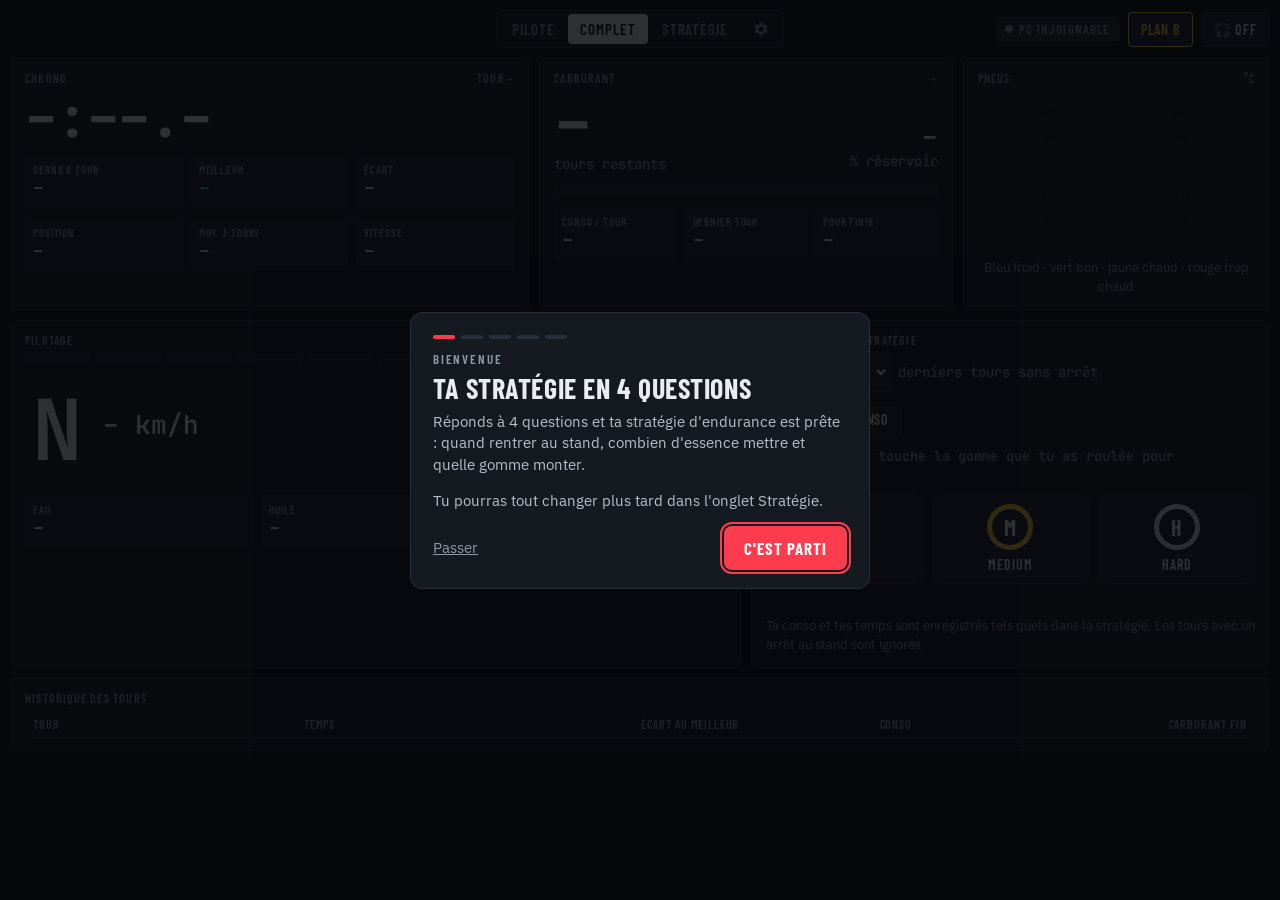
==== race-engineer/web/index.html @ 113f2c91 "Mode Simple / Expert et assistant du premier lancement Co-Authored-By: Claude Opus 5.5 <noreply@anth" ====
<!doctype html>
<html lang="fr">
<head>
<meta charset="utf-8">
<meta name="viewport" content="width=device-width,initial-scale=1,viewport-fit=cover">
<title>GT7 Race Engineer</title>
<meta name="theme-color" content="#0c0f13">
<meta name="apple-mobile-web-app-capable" content="yes">
<meta name="mobile-web-app-capable" content="yes">
<meta name="apple-mobile-web-app-status-bar-style" content="black-translucent">
<meta name="apple-mobile-web-app-title" content="GT7 Engineer">
<link rel="apple-touch-icon" href="icons/apple-touch-icon.png">
<link rel="icon" type="image/png" href="icons/icon-192.png">
<link rel="manifest" href="manifest.webmanifest">
<link rel="stylesheet" href="fonts/fonts.css">
<style>
/* Écran de mur des stands : un seul thème sombre, lisible de loin, cartes en grille qui s'empilent sur téléphone */
:root{
  --bg:#0c0f13; --panel:#151a21; --panel-2:#1c232c; --line:#27303b; --fg:#e9edf1; --muted:#8e99a5;
  --accent:#ff3b4e; --ok:#3ddc84; --warn:#ffc833; --cold:#4fa8ff;
  --soft:#ff4a5c; --med:#ffc833; --hard:#dfe5ea;
  --f-display:"Barlow Condensed","Arial Narrow",sans-serif;
  --f-body:"IBM Plex Sans",system-ui,sans-serif;
  --f-mono:"JetBrains Mono",ui-monospace,Menlo,monospace;
  color-scheme:dark;
}
*{box-sizing:border-box}
html{-webkit-text-size-adjust:100%;background:var(--bg)}
body{margin:0;background:var(--bg);color:var(--fg);font-family:var(--f-body);font-size:15px;line-height:1.45;-webkit-tap-highlight-color:transparent;
  padding-top:env(safe-area-inset-top,0px);padding-bottom:env(safe-area-inset-bottom,0px)}
[hidden]{display:none!important}
.wrap{max-width:none;margin:0;padding-block:10px 32px;padding-left:max(10px,env(safe-area-inset-left,0px));padding-right:max(10px,env(safe-area-inset-right,0px))}
header{display:flex;align-items:center;justify-content:space-between;gap:8px;flex-wrap:wrap;margin-bottom:10px}
.brand{font:700 24px var(--f-display);text-transform:uppercase;letter-spacing:.03em;display:flex;align-items:center;gap:10px}
.brand i{width:12px;height:22px;background:var(--accent);transform:skewX(-15deg);display:inline-block}
.brand span{color:var(--accent)}
.hdr-right{display:flex;gap:8px;align-items:center;flex-wrap:nowrap}
.hdr-right .btn,.hdr-right .pill{white-space:nowrap}
@media (max-width:1000px){.hdr-right{gap:5px}.hdr-right .btn{padding:6px 8px}}
.pill{font:600 13px var(--f-display);letter-spacing:.08em;text-transform:uppercase;padding:4px 10px;border-radius:3px;display:inline-flex;align-items:center;gap:6px}
.pill::before{content:"";width:8px;height:8px;border-radius:50%;background:currentColor}
.pill.live{background:rgba(61,220,132,.14);color:var(--ok)}
.pill.demo{background:rgba(255,200,51,.14);color:var(--warn)}
.pill.wait{background:rgba(142,153,165,.16);color:var(--muted)}
.btn{background:var(--panel-2);color:var(--fg);border:1px solid var(--line);border-radius:4px;padding:8px 12px;font:600 14px var(--f-display);text-transform:uppercase;letter-spacing:.06em;cursor:pointer;text-decoration:none;display:inline-flex;align-items:center;gap:6px}
.btn.on{background:var(--accent);border-color:var(--accent);color:#fff}
.btn:focus-visible,select:focus-visible,input:focus-visible{outline:2px solid var(--accent);outline-offset:1px}
nav.tabs3{display:flex;gap:2px;background:var(--panel);border:1px solid var(--line);border-radius:6px;padding:3px}
nav.tabs3 a{color:var(--muted);text-decoration:none;font:600 15px var(--f-display);text-transform:uppercase;letter-spacing:.06em;padding:6px 12px;border-radius:4px}
nav.tabs3 a[aria-current=page]{background:var(--fg);color:var(--bg)}
nav.tabs3 a.cog{display:flex;align-items:center;padding:6px 10px}
nav.tabs3 a:focus-visible{outline:2px solid var(--accent);outline-offset:1px}
.grid{display:grid;grid-template-columns:repeat(12,minmax(0,1fr));gap:10px}
.card{background:var(--panel);border:1px solid var(--line);border-radius:6px;padding:12px 14px;min-width:0}
.c4{grid-column:span 4}.c3{grid-column:span 3}.c5{grid-column:span 5}.c6{grid-column:span 6}.c7{grid-column:span 7}.c8{grid-column:span 8}.c12{grid-column:span 12}
@media (max-width:1000px){.c3,.c4,.c5{grid-column:span 6}.c7,.c8{grid-column:span 12}}
@media (max-width:640px){.grid>*{grid-column:span 12!important}}
.lbl{font:600 12px var(--f-display);letter-spacing:.1em;text-transform:uppercase;color:var(--muted);margin:0 0 6px;display:flex;justify-content:space-between;gap:8px}
.big{font:700 54px/1 var(--f-mono);font-variant-numeric:tabular-nums;letter-spacing:-.02em}
.mid{font:600 26px/1.1 var(--f-mono);font-variant-numeric:tabular-nums}
.sm{font:500 14px var(--f-mono);font-variant-numeric:tabular-nums;color:var(--muted)}
.row{display:flex;justify-content:space-between;align-items:baseline;gap:10px;flex-wrap:wrap}
.kv{display:grid;grid-template-columns:repeat(3,minmax(0,1fr));gap:8px;margin-top:10px}
.kv div{background:var(--panel-2);border-radius:4px;padding:8px}
.kv small{display:block;font:600 11px var(--f-display);letter-spacing:.08em;text-transform:uppercase;color:var(--muted)}
.kv b{font:600 18px var(--f-mono);font-variant-numeric:tabular-nums}
.pos{color:var(--ok)}.neg{color:var(--accent)}.wrn{color:var(--warn)}
.radio{display:flex;align-items:center;gap:12px;background:var(--panel);border:1px solid var(--line);border-left:4px solid var(--ok);border-radius:6px;padding:8px 14px;margin-bottom:10px;
  font:600 18px/1.3 var(--f-display);transition:opacity .6s}
.radio b{color:var(--ok);text-transform:uppercase;letter-spacing:.08em;font-size:14px;white-space:nowrap}
.radio.old{opacity:.45}
/* carburant */
.gauge{height:14px;background:var(--panel-2);border-radius:3px;overflow:hidden;margin:10px 0 4px;position:relative}
.gauge i{position:absolute;inset:0 auto 0 0;background:var(--ok);border-radius:3px;transition:width .3s}
.gauge.low i{background:var(--warn)}.gauge.crit i{background:var(--accent)}
.fuel-laps{font:700 64px/1 var(--f-mono);font-variant-numeric:tabular-nums}
/* pneus */
.tyres{display:grid;grid-template-columns:1fr 1fr;gap:8px;position:relative;max-width:260px;margin:4px auto 0}
.tyre{border-radius:10px;padding:14px 6px;text-align:center;font:700 26px var(--f-mono);font-variant-numeric:tabular-nums;color:#0c0f13;transition:background .4s}
.tyre small{display:block;font:600 11px var(--f-display);letter-spacing:.08em;color:rgba(12,15,19,.7)}
/* pilotage */
.shift{display:grid;grid-template-columns:repeat(10,1fr);gap:4px;margin-bottom:10px}
.shift i{height:12px;border-radius:2px;background:var(--panel-2)}
.drive{display:grid;grid-template-columns:auto 1fr auto;gap:14px;align-items:center}
.gear{font:700 84px/1 var(--f-mono);min-width:64px;text-align:center}
.bars{display:flex;gap:8px;height:110px}
.vbar{width:22px;background:var(--panel-2);border-radius:3px;position:relative;overflow:hidden}
.vbar i{position:absolute;left:0;right:0;bottom:0;border-radius:3px}
.vbar.thr i{background:var(--ok)}.vbar.brk i{background:var(--accent)}
.flags{display:flex;gap:6px;flex-wrap:wrap;margin-top:8px}
.flag{font:600 11px var(--f-display);letter-spacing:.08em;padding:2px 6px;border-radius:3px;background:var(--panel-2);color:var(--muted)}
.flag.on{background:var(--warn);color:#0c0f13}
/* historique */
.tbl{overflow:auto;max-height:340px}
table{width:100%;border-collapse:collapse;font-size:14px}
th{font:600 12px var(--f-display);letter-spacing:.08em;text-transform:uppercase;color:var(--muted);text-align:right;padding:6px 8px;border-bottom:1px solid var(--line);position:sticky;top:0;background:var(--panel)}
th:first-child,td:first-child{text-align:left}
td{padding:6px 8px;border-bottom:1px solid var(--line);text-align:right;font-family:var(--f-mono);font-variant-numeric:tabular-nums;white-space:nowrap}
tr.best td{color:var(--ok)}
tr.pit td{color:var(--muted)}
/* envoi stratégie */
.send{display:flex;flex-direction:column;gap:10px}
.send .line{display:flex;gap:8px;align-items:center;flex-wrap:wrap}
/* gommes à toucher : enregistre le temps moyen des derniers tours dans cette gomme */
.tyreBtns{gap:10px!important}
.tyreBtn{flex:1 1 0;min-width:84px;display:flex;flex-direction:column;align-items:center;gap:6px;padding:10px 6px;background:var(--panel-2);color:var(--fg);border:1px solid var(--line);border-radius:10px;
  font:600 14px var(--f-display);letter-spacing:.06em;text-transform:uppercase;cursor:pointer;-webkit-tap-highlight-color:transparent}
.tyreBtn .chip{width:46px;height:46px;font-size:22px;border-width:5px}
.tyreBtn:active{transform:scale(.96)}
.tyreBtn.done{border-color:var(--ok);background:rgba(61,220,132,.14)}
.tyreBtn:focus-visible{outline:2px solid var(--accent);outline-offset:2px}
select,input[type=number]{font:500 16px var(--f-mono);background:var(--panel-2);color:var(--fg);border:1px solid var(--line);border-radius:4px;padding:7px 9px}
.msg{font-size:13px;color:var(--ok);min-height:1.2em}
.note{font-size:13px;color:var(--muted);margin:8px 0 0;max-width:70ch}
.chip{display:inline-flex;align-items:center;justify-content:center;width:22px;height:22px;border-radius:50%;font:700 12px var(--f-display);border:3px solid;color:var(--fg)}
.chip.S{border-color:var(--soft)}.chip.M{border-color:var(--med)}.chip.H{border-color:var(--hard)}
.wait-box{text-align:center;padding:28px 14px;color:var(--muted)}
.wait-box b{display:block;font:700 22px var(--f-display);text-transform:uppercase;letter-spacing:.06em;color:var(--fg);margin-bottom:6px}
/* barre d'onglets centrée, boutons à droite ; sur écran étroit, les boutons passent dessous */
header{display:grid!important;grid-template-columns:1fr auto 1fr;grid-template-areas:". nav tools";align-items:center;gap:8px}
header nav.tabs3{grid-area:nav}
header .tools,header .hdr-right{grid-area:tools;justify-self:end}
@media (max-width:1000px) and (orientation:landscape){header{grid-template-columns:auto 1fr;grid-template-areas:"nav tools"}}
@media (max-width:760px) and (orientation:portrait),(max-width:600px){header{grid-template-columns:1fr;grid-template-areas:"nav" "tools"}header nav.tabs3,header .tools,header .hdr-right{justify-self:center}}

/* ---- téléphone en paysage : 3 colonnes compactes, l'essentiel sur le premier écran ---- */
@media (orientation:landscape) and (max-height:540px){
  .wrap{padding-block:10px 16px}
  header{margin-bottom:6px}
  .radio{padding:4px 10px;margin-bottom:6px;font-size:14px;gap:8px}.radio b{font-size:11px}
  .grid{gap:6px}
  .c5{grid-column:span 5}.c4{grid-column:span 4}.c3{grid-column:span 3}.c7{grid-column:span 7}.c8{grid-column:span 8}.c6{grid-column:span 6}
  .card{padding:7px 10px}
  .lbl{font-size:10px;margin-bottom:3px}
  .big{font-size:clamp(28px,9vh,40px)}
  .fuel-laps{font-size:clamp(30px,10vh,44px)}
  .mid{font-size:18px}.sm{font-size:11px}
  .kv{gap:5px;margin-top:6px}.kv div{padding:4px 6px}
  .kv small{font-size:9px;line-height:1.15}.kv b{font-size:clamp(12px,1.65vw,14px);white-space:nowrap}
  .gauge{height:10px;margin:6px 0 2px}
  .tyres{gap:5px;max-width:200px;margin-top:2px}
  .tyre{padding:7px 4px;font-size:19px;border-radius:7px}.tyre small{font-size:9px}
  #tyreLegend{font-size:10px;margin-top:4px}
  .shift{margin-bottom:6px}.shift i{height:8px}
  .gear{font-size:58px;min-width:44px}
  .bars{height:74px}.vbar{width:16px}
  .flag{font-size:9px}
  .send{gap:6px}
  select,input[type=number]{font-size:14px;padding:5px 7px}
  .btn{padding:6px 9px;font-size:12px}
  .tbl{max-height:220px}
  table{font-size:12px}th{font-size:10px;padding:4px 6px}td{padding:4px 6px}
  .note{font-size:11px}
}
/* ---- téléphone en portrait : une colonne compacte ---- */
@media (orientation:portrait) and (max-width:600px){
  .card{padding:10px 12px}
  .big{font-size:46px}
  .fuel-laps{font-size:54px}
  .kv{gap:6px}.kv div{padding:6px}
  .kv small{font-size:10px;line-height:1.15}.kv b{font-size:16px;white-space:nowrap}
  .radio{font-size:15px;padding:6px 10px}
  .tyres{max-width:320px}
  .gear{font-size:72px}
  .bars{height:96px}
  .tbl{max-height:300px}
  table{font-size:13px}td,th{padding:5px 6px}
}
</style>
<link rel="stylesheet" href="theme-gt3.css">
<script src="sync.js"></script>
<script src="mode.js"></script>
<script src="race.js"></script>
<script src="learn.js"></script>
<script src="rec.js"></script>
<script src="replan.js"></script>
<script src="planb.js"></script>
<script>try{var o=JSON.parse(localStorage.getItem("gt7-opts")||"{}");if(o.theme==="gt3")document.documentElement.setAttribute("data-theme",o.theme)}catch(e){}</script>
</head>
<body>
<div class="wrap">
<header>
  <nav class="tabs3" aria-label="Écrans">
    <a href="pilote.html">Pilote</a>
    <a href="./" class="x-exp" aria-current="page">Complet</a>
    <a href="strategie.html">Stratégie</a>
    <a href="reglages.html" class="cog" aria-label="Réglages" title="Réglages"><svg viewBox="0 0 24 24" width="18" height="18" aria-hidden="true" style="display:block"><path fill="currentColor" d="M18.4 13a7.6 7.6 0 0 0 0-2l2.1-1.6-2-3.5-2.5 1a7.5 7.5 0 0 0-1.7-1L14 3.3h-4l-.4 2.6a7.5 7.5 0 0 0-1.7 1l-2.5-1-2 3.5L5.6 11a7.6 7.6 0 0 0 0 2l-2.1 1.6 2 3.5 2.5-1a7.5 7.5 0 0 0 1.7 1l.4 2.6h4l.4-2.6a7.5 7.5 0 0 0 1.7-1l2.5 1 2-3.5zM12 15.5a3.5 3.5 0 1 1 0-7 3.5 3.5 0 0 1 0 7z"/></svg></a>
  </nav>
  <div class="hdr-right">
    <span class="pill wait" id="status">Connexion…</span>
    <button class="btn" id="voiceBtn" type="button" aria-pressed="false">🎧 Off</button>
  </div>
</header>

<div class="radio" id="radio" hidden><b>📻 Radio</b><span id="radioText"></span></div>

<div class="card wait-box" id="waitBox" hidden><b>En attente de la PS5</b>Lance une course ou un essai libre dans GT7. Vérifie que le programme tourne sur le PC et que l'adresse IP de la PS5 est la bonne.</div>

<main class="grid" id="dash">
  <section class="card c5">
    <p class="lbl"><span>Chrono</span><span id="lapNo">Tour –</span></p>
    <div class="big" id="curLap">–:––.–</div>
    <div class="kv">
      <div><small>Dernier tour</small><b id="lastLap">–</b></div>
      <div><small>Meilleur</small><b id="bestLap" class="pos">–</b></div>
      <div><small>Écart</small><b id="delta">–</b></div>
    </div>
    <div class="kv">
      <div><small>Position</small><b id="pos">–</b></div>
      <div><small>Moy. 3 tours</small><b id="avg3">–</b></div>
      <div><small>Vitesse</small><b id="speed">–</b></div>
    </div>
  </section>

  <section class="card c4">
    <p class="lbl"><span>Carburant</span><span id="fuelPct">–</span></p>
    <div class="row"><div><div class="fuel-laps" id="fuelLaps">–</div><div class="sm">tours restants</div></div>
      <div style="text-align:right"><div class="mid" id="fuelL">–</div><div class="sm">% réservoir</div></div></div>
    <div class="gauge" id="gauge"><i id="gaugeFill" style="width:0"></i></div>
    <div class="kv">
      <div><small>Conso / tour</small><b id="cons">–</b></div>
      <div><small>Dernier tour</small><b id="consLast">–</b></div>
      <div><small id="toFinishLbl">Pour finir</small><b id="toFinish">–</b></div>
    </div>
    <p class="note wrn" id="fuelTip" hidden style="margin:8px 0 0;font-weight:600"></p>
  </section>

  <section class="card c3">
    <p class="lbl"><span>Pneus</span><span>°C</span></p>
    <div class="tyres" id="tyres"></div>
    <p class="note" style="text-align:center" id="tyreLegend">Bleu froid · vert bon · jaune chaud · rouge trop chaud</p>
  </section>

  <section class="card c7">
    <p class="lbl"><span>Pilotage</span><span id="rpmTxt">– tr/min</span></p>
    <div class="shift" id="shift"></div>
    <div class="drive">
      <div class="gear" id="gear">N</div>
      <div><div class="mid" id="speedBig">– km/h</div><div class="sm" id="sugGear"></div>
        <div class="flags" id="flags"></div></div>
      <div class="bars"><div class="vbar thr" title="Accélérateur"><i id="thr"></i></div><div class="vbar brk" title="Frein"><i id="brk"></i></div></div>
    </div>
    <div class="kv"><div><small>Eau</small><b id="water">–</b></div><div><small>Huile</small><b id="oil">–</b></div><div><small id="totLbl">Arrivée</small><b id="totLaps">–</b></div></div>
  </section>

  <section class="card c5">
    <p class="lbl"><span>Envoyer vers la stratégie</span></p>
    <div class="send">
      <div class="line"><span class="sm">Sur les</span><select id="nLaps" aria-label="Nombre de tours pris en compte"><option>3</option><option selected>5</option><option>10</option></select><span class="sm">derniers tours sans arrêt</span></div>
      <div class="line"><button class="btn" id="sendFuel" type="button">Utiliser ma conso</button><span class="sm" id="sendFuelInfo"></span></div>
      <div class="line"><span class="sm">Temps moyen <b id="sendLapInfo"></b> : touche la gomme que tu as roulée pour l'enregistrer</span></div>
      <div class="line tyreBtns">
        <button class="tyreBtn" type="button" data-k="S" aria-label="Enregistrer le temps moyen en Soft"><span class="chip S">S</span>Soft</button>
        <button class="tyreBtn" type="button" data-k="M" aria-label="Enregistrer le temps moyen en Medium"><span class="chip M">M</span>Medium</button>
        <button class="tyreBtn" type="button" data-k="H" aria-label="Enregistrer le temps moyen en Hard"><span class="chip H">H</span>Hard</button></div>
      <div class="msg" id="sendMsg" role="status"></div>
    </div>
    <p class="note">Ta conso et tes temps sont enregistrés tels quels dans la stratégie. Les tours avec un arrêt au stand sont ignorés.</p>
  </section>

  <section class="card c12">
    <p class="lbl"><span>Historique des tours</span><span id="lapCount"></span></p>
    <div class="tbl"><table><thead><tr><th>Tour</th><th>Temps</th><th>Écart au meilleur</th><th>Conso</th><th>Carburant fin</th></tr></thead><tbody id="hist"></tbody></table></div>
  </section>
</main>
</div>

<script>
// Réglages du Race Engineer, partagés par tous les écrans de cet appareil.
// L'onglet ⚙ Réglages les modifie ; les écrans les relisent à chaque mise à jour, donc ça s'applique tout de suite.
const OPTS_DEF = {
  // Arrêts (écran Pilote)
  warnLaps: 3,        // bannière « Arrêt dans X tours » : combien de tours avant l'arrêt prévu
  boxFlash: true,     // BOX BOX clignotant
  stratAlerts: true,  // alertes de la stratégie : bannière et voix « Arrêt dans X tours », BOX BOX au tour d'arrêt
  fuelSafety: true,   // BOX BOX « Carburant critique » si l'essence ne tient pas jusqu'à l'arrêt prévu
  planBAuto: true,    // Plan B ouvert tout seul dans la voie des stands (et après un arrêt hors plan)
  // Écran Complet
  radio: true,        // bande radio avec les messages de l'ingénieur
  // Ingénieur vocal
  voiceLapTime: true, // annoncer le temps de chaque tour
  voiceBest: true,    // annoncer les meilleurs tours
  voiceFuelEvery: 3,  // annoncer le carburant restant tous les N tours (0 = jamais)
  voiceRate: 1.05,    // vitesse de la voix
  // Carburant
  consAvg: 5,         // conso moyenne calculée sur les N derniers tours sans arrêt
  fuelDec: 1,         // décimales de la conso au tour en % (1, 2 ou 3)
  fuelWarn: 4,        // jauge jaune sous N tours de carburant
  fuelCrit: 2,        // jauge rouge sous N tours de carburant
  // Pneus (°C)
  tCold: 55,          // en dessous : froid (bleu)
  tHot: 95,           // au-dessus : chaud (jaune)
  tOver: 110,         // au-dessus : trop chaud (rouge)
  slipPct: 15,        // blocage / patinage affiché au-delà de ce % (écran Pilote)
  theme: "classic"    // apparence : "classic" ou "gt3" (Racing GT3)
};
function opts() {
  try { return Object.assign({}, OPTS_DEF, JSON.parse(localStorage.getItem("gt7-opts") || "{}")); }
  catch (e) { return Object.assign({}, OPTS_DEF); }
}
function saveOpts(o) {
  try { localStorage.setItem("gt7-opts", JSON.stringify(o)); return true; } catch (e) { return false; }
}
function tyreColorOpt(t) {
  const O = opts();
  if (typeof t !== "number" || !isFinite(t)) return "var(--panel-2)";
  return t < O.tCold ? "var(--cold)" : t <= O.tHot ? "var(--ok)" : t <= O.tOver ? "var(--warn)" : "var(--accent)";
}
</script>
<script>
const $=id=>document.getElementById(id);
const fin=x=>typeof x==="number"&&isFinite(x);
const lapFmt=ms=>{if(!fin(ms)||ms<=0)return"–";const m=Math.floor(ms/60000),s=(ms%60000)/1000;return m+":"+s.toFixed(3).padStart(6,"0")};
const lapShort=ms=>{if(!fin(ms)||ms<0)return"–:––.–";const m=Math.floor(ms/60000),s=(ms%60000)/1000;return m+":"+s.toFixed(1).padStart(4,"0")};
const f1=x=>fin(x)?(Math.round(x*10)/10).toLocaleString("fr-FR",{minimumFractionDigits:1,maximumFractionDigits:1}):"–";
const f2=x=>fin(x)?x.toLocaleString("fr-FR",{minimumFractionDigits:2,maximumFractionDigits:2}):"–";
const sgnS=ms=>fin(ms)?(ms>0?"+":ms<0?"−":"±")+(Math.abs(ms)/1000).toFixed(3).replace(".",","):"–";
$("shift").innerHTML=Array.from({length:10},()=>"<i></i>").join("");
const TYRE_POS=["AvG","AvD","ArG","ArD"];
$("tyres").innerHTML=TYRE_POS.map((p,i)=>`<div class="tyre" id="t${i}"><small>${p}</small><span>–</span></div>`).join("");

/* ---- calculs sur l'historique ---- */
function cleanLaps(laps){return laps.filter(l=>!l.pit&&fin(l.fuel)&&l.fuel>0.05&&l.ms>0)}
function avgFuel(laps,n){const c=cleanLaps(laps).slice(-n);return c.length?c.reduce((s,l)=>s+l.fuel,0)/c.length:NaN}
function avgLap(laps,n){const c=laps.filter(l=>!l.pit&&l.ms>0).slice(-n);return c.length?c.reduce((s,l)=>s+l.ms,0)/c.length:NaN}


/* ---- bande radio : le dernier message de l'ingénieur, affiché même sans le son ---- */
let radioT=null;
function radio(text){const r=document.getElementById("radio");if(!r)return;if(!opts().radio){r.hidden=true;return}
  document.getElementById("radioText").textContent=text;r.hidden=false;r.classList.remove("old");
  clearTimeout(radioT);radioT=setTimeout(()=>r.classList.add("old"),20000)}
/* ---- ingénieur vocal ---- */
let voiceOn=false,lastSpokenLap=null,fuelWarned=0;
function say(text){if(!voiceOn||!("speechSynthesis" in window))return;const u=new SpeechSynthesisUtterance(text);u.lang="fr-FR";u.rate=+opts().voiceRate||1.05;
  const v=speechSynthesis.getVoices().find(v=>v.lang&&v.lang.startsWith("fr"));if(v)u.voice=v;speechSynthesis.speak(u)}
function sayLap(ms){const m=Math.floor(ms/60000),s=Math.floor(ms%60000/1000),d=Math.floor(ms%1000/100);return`${m} minute${m>1?"s":""} ${s} ${d?"et "+d:""}`.trim()}
$("voiceBtn").addEventListener("click",()=>{voiceOn=!voiceOn;$("voiceBtn").classList.toggle("on",voiceOn);$("voiceBtn").setAttribute("aria-pressed",voiceOn);
  $("voiceBtn").textContent=voiceOn?"🎧 On":"🎧 Off";if(voiceOn)say("Radio check. Je suis avec toi.")});
function engineer(laps,live,lapsLeft){
  // premier contact : message de liaison, sans relire les tours déjà faits
  if(lastSpokenLap===null){lastSpokenLap=laps.length?laps[laps.length-1].n:0;
    const L=live||{};radio(`Liaison radio établie.${L.lap?` Tour ${L.lap} en cours.`:""}${fin(lapsLeft)?` Carburant pour ${Math.floor(lapsLeft)} tours.`:""}`);return}
  if(!laps.length)return;
  // drapeau à damier : annoncé une fois, puis l'ingénieur se tait jusqu'à la course suivante
  const dn=Race.finished(live||{},laps);
  if(dn){if(engineer._done!==dn.lap){engineer._done=dn.lap;const b=Math.min(...laps.filter(l=>l.ms>0&&l.n<=dn.lap).map(l=>l.ms));
      const t=`Drapeau à damier, course terminée${live&&live.pos>0?`, position ${live.pos}`:""}. Meilleur tour ${sayLap(b)}. Bravo.`;radio(t);say(t)}
    lastSpokenLap=laps[laps.length-1].n;return}
  engineer._done=null;
  const last=laps[laps.length-1];if(lastSpokenLap===last.n)return;lastSpokenLap=last.n;
  const O=opts(),best=Math.min(...laps.filter(l=>l.ms>0).map(l=>l.ms));
  let t=O.voiceLapTime?`Tour ${last.n}, ${sayLap(last.ms)}.`:"";
  if(O.voiceBest&&last.ms===best&&laps.length>1)t+=" Meilleur tour, bravo.";
  // arrêts de la stratégie (comme l'écran Pilote)
  const nx=nextStop(live&&live.lap),cons=avgFuel(laps,O.consAvg);let alert=false;
  if(!O.stratAlerts){} // alertes de stratégie coupées (⚙ Réglages)
  else if(nx&&!nx.done&&nx.inLaps===0){const a=stopAddPct(nx,live,cons,laps);t+=` Box box, ce tour-ci. ${CNS[nx.g]||""}${a>0?`, ${a} pour cent`:", pneus seuls"}.`;alert=true}
  else if(nx&&!nx.done&&O.warnLaps>0&&nx.inLaps<=O.warnLaps){t+=` Arrêt dans ${nx.inLaps} tour${nx.inLaps>1?"s":""}. On passe en ${CNS[nx.g]||""}.`;alert=true}
  if(fin(lapsLeft)&&!alert){const n=Math.floor(lapsLeft),tgt=fuelTarget(live||{},laps),lapsTo=tgt&&live?tgt.endLap-live.lap+lapRem(live,laps,cons):NaN,short=fin(lapsTo)&&lapsLeft<lapsTo-0.05;
    if(O.fuelSafety&&n<=1&&(short||!tgt))t+=" Carburant critique, rentre au stand ce tour-ci.";
    else if(O.fuelSafety&&short){const tg=Race.target(live.fuel,lapsTo);
      t+=` Attention, essence pour ${n} tours seulement${nx&&!nx.done?", l'arrêt prévu est trop loin":" pour finir"}.${fin(tg)&&tg>=cons*0.88?` Vise ${PC(tg)} pour cent par tour.`:nx&&!nx.done?" Rentre plus tôt.":""}`}
    else if(!nx&&n<O.fuelWarn)t+=` Carburant pour ${n} tours. Prépare l'arrêt.`;
    else if(O.voiceFuelEvery>0&&last.n%O.voiceFuelEvery===0)t+=` Carburant pour ${n} tours.`;}
  // arrivée prévue (course à la durée) : annoncée quand elle change
  const pr=Race.predict(live||{},laps);
  if(pr&&laps.length>=3&&pr.finalLap!==engineer._fin){if(engineer._fin!=null)t+=` Arrivée prévue au tour ${pr.finalLap}.`;engineer._fin=pr.finalLap}
  t=t.trim();if(!t)t=`Tour ${last.n} terminé.`;
  radio(t);if(t!==`Tour ${last.n} terminé.`)say(t);
}

/* ---- plan de la stratégie (enregistré par l'onglet Stratégie sur cet appareil) ---- */
function readPlan(){try{return JSON.parse(localStorage.getItem("gt7-plan")||"null")}catch(e){return null}}
// tour jusqu'auquel le carburant doit tenir : course au nombre de tours, sinon prochain arrêt ou fin du plan
// carburant affiché en % du réservoir, à 1 décimale (1 % = 1 L avec un réservoir de 100 L)
let FK=1;const P1=x=>fin(x)?f1(x*FK):"–";
// conso au tour en % : 1, 2 ou 3 décimales (⚙ Réglages)
let FDEC=1;const PC=x=>fin(x)?(Math.round(x*FK*10**FDEC)/10**FDEC).toLocaleString("fr-FR",{minimumFractionDigits:FDEC,maximumFractionDigits:FDEC}):"–";
const CNS={S:"Soft",M:"Medium",H:"Hard"};
// prochain arrêt du plan : on rentre à la fin du dernier tour d'un relais
function nextStop(lap){const p=readPlan();if(!p||!p.rows||!fin(lap))return null;
  for(let i=0;i<p.rows.length-1;i++){const r=p.rows[i];if(r.to>=lap){const nx=p.rows[i+1];return{inLaps:r.to-lap,endLap:r.to,g:nx.g,laps:nx.laps||nx.to-nx.from+1,from:nx.from,last:i+1===p.rows.length-1,stop:nx.stop}}}
  return{done:true}}
// part du tour en cours qui reste à faire, mesurée à l'essence déjà brûlée depuis la ligne (0 à 1).
// Sans tour précédent, ou après un ravitaillement dans ce tour : on compte le tour entier (prudent).
function lapRem(L,laps,cons){if(!L||!fin(cons)||!(cons>0)||!fin(L.fuel)||!fin(L.lap))return 1;
  const p=(laps||[]).find(l=>l.n===L.lap-1);if(!p||!fin(p.fuel_end))return 1;
  const used=p.fuel_end-L.fuel;if(used<0)return 1;return Math.max(0,Math.min(1,1-used/cons))}
// carburant à remettre, en % : recalculé en direct avec la vraie conso (sinon celui du plan), arrondi au plus proche
function stopAddPct(nx,L,cons,laps){let a;
  if(L&&fin(cons)&&cons>0&&fin(L.fuel)){const atStop=L.fuel-(nx.inLaps+lapRem(L,laps,cons))*cons,cap=L.fuel_cap>0?L.fuel_cap:100,fl=nx.last?Race.finishLap(L,laps||[]):NaN,nl=fin(fl)&&fl>=nx.from?fl-nx.from+1:nx.laps,need=nl*cons-atStop;a=need>0?Math.min(need,cap-Math.max(0,atStop)):0}
  else{const st=nx.stop||{};a=st.full?st.add:0}
  return Math.round(a*FK)}
function fuelTarget(L,laps){
  if(L.total_laps>0)return{endLap:L.total_laps,label:"Pour finir"};
  const p=readPlan();if(!p||!p.rows||!p.rows.length||!fin(L.lap))return null;
  for(let i=0;i<p.rows.length-1;i++)if(p.rows[i].to>=L.lap)return{endLap:p.rows[i].to,label:"Jusqu'à l'arrêt"};
  const f=Race.finishLap(L,laps||[]);return{endLap:fin(f)?f:p.rows[p.rows.length-1].to,label:"Pour finir"};
}
function O_radioSync(){const r=$("radio");if(r&&!opts().radio)r.hidden=true;else if(r&&$("radioText").textContent)r.hidden=false;return true}
/* ---- affichage ---- */
const tyreColor=tyreColorOpt;
let lastLapsLen=-1;
function render(s){
  try{const L0=s.live||{};if(fin(L0.speed)&&window.__S)PlanB.pit(L0,opts())}catch(e){} // voie des stands : d'abord, sans attendre le reste
  try{Learn.update(s)}catch(e){}
  try{Rec.feed(s)}catch(e){}
  const st=$("status"),mode=s.mode,L=s.live||{},laps=s.laps||[];
  st.className="pill "+(mode==="live"?"live":mode==="demo"||mode==="replay"?"demo":"wait");
  st.textContent=mode==="live"?"En direct":mode==="demo"?"Démo":mode==="replay"?"Relecture"+(new URLSearchParams(location.search).get("speed")>1?" ×"+new URLSearchParams(location.search).get("speed"):""):"En attente";
  $("waitBox").hidden=mode!=="attente";$("dash").style.opacity=mode==="attente"?".45":"1";
  O_radioSync();
  if(!L||!fin(L.fuel))return;
  // chrono
  $("lapNo").textContent=L.total_laps>0?`Tour ${L.lap} / ${L.total_laps}`:`Tour ${L.lap}`;
  $("curLap").textContent=lapShort(L.cur_ms);
  $("lastLap").textContent=lapFmt(L.last_ms);$("bestLap").textContent=lapFmt(L.best_ms);
  const dl=L.last_ms>0&&L.best_ms>0?L.last_ms-L.best_ms:NaN;$("delta").textContent=dl===0?"Meilleur tour":sgnS(dl);$("delta").className=dl>0?"neg":"pos";$("delta").style.fontSize=dl===0?"15px":"";
  $("pos").textContent=L.pos>0?`P${L.pos}${L.cars>0?" / "+L.cars:""}`:"–";
  $("avg3").textContent=lapFmt(avgLap(laps,3));
  $("speed").textContent=Math.round(L.speed)+" km/h";
  // carburant
  const O=opts(),cons=avgFuel(laps,O.consAvg),pct=L.fuel_cap>0?L.fuel/L.fuel_cap*100:NaN,left=cons>0?L.fuel/cons:NaN;
  FK=L.fuel_cap>0?100/L.fuel_cap:1;FDEC=[1,2,3].includes(+O.fuelDec)?+O.fuelDec:1;$("fuelL").textContent=P1(L.fuel);$("fuelPct").textContent=fin(L.fuel)?f1(L.fuel)+" L":"–";
  $("fuelLaps").textContent=fin(left)?f1(left):"–";$("fuelLaps").className="fuel-laps"+(fin(left)&&left<=O.fuelCrit?" neg":fin(left)&&left<=O.fuelWarn?" wrn":"");
  $("gaugeFill").style.width=(fin(pct)?Math.max(0,Math.min(100,pct)):0)+"%";$("gauge").className="gauge"+(fin(left)&&left<=O.fuelCrit?" crit":fin(left)&&left<=O.fuelWarn?" low":"");
  $("cons").textContent=fin(cons)?PC(cons)+" %":"–";
  const lastClean=cleanLaps(laps).slice(-1)[0];$("consLast").textContent=lastClean?PC(lastClean.fuel)+" %":"–";
  // carburant manquant : jusqu'à l'arrêt prévu par la stratégie, ou jusqu'à l'arrivée
  const tgt=fuelTarget(L,laps);$("toFinishLbl").textContent=tgt?tgt.label:"Pour finir";
  $("fuelTip").hidden=true;
  const dn=Race.finished(L,laps);
  if(dn){$("toFinishLbl").textContent="Course";$("toFinish").textContent="Terminée";$("toFinish").className="pos"}
  else if(tgt&&fin(cons)){const lt=tgt.endLap-L.lap+lapRem(L,laps,cons),need=lt*cons-L.fuel;$("toFinish").textContent=need>0?"+"+P1(need)+" %":"OK";$("toFinish").className=need>0?"wrn":"pos";
    // conso à viser pour tenir sans arrêt de plus
    const tg=Race.target(L.fuel,lt);
    if(need>0&&fin(tg)){$("fuelTip").hidden=false;$("fuelTip").textContent=tg>=cons*0.88?`Vise ${PC(tg)} %/t (−${PC(cons-tg)}) pour tenir jusqu'au T${tgt.endLap}`:`Il faudrait ${PC(tg)} %/t pour tenir jusqu'au T${tgt.endLap} : économie trop forte, rentre plus tôt`}}
  else{$("toFinish").textContent="–";$("toFinish").className=""}
  // Plan B (bouton, voie des stands, arrêt hors plan)
  window.__S={L,laps,cons,rem:lapRem(L,laps,cons)};PlanB.tick(L,laps,cons,O);
  // pneus
  (L.tyres||[]).forEach((t,i)=>{const el=$("t"+i);el.style.background=tyreColor(t);el.querySelector("span").textContent=fin(t)?Math.round(t):"–"});
  // pilotage
  const lo=L.rpm_lo||0,hi=L.rpm_hi||0,on=hi>lo?Math.max(0,Math.min(10,Math.round((L.rpm-(lo-1500))/((hi-(lo-1500))/10)))):0;
  [...$("shift").children].forEach((el,i)=>{el.style.background=i<on?(L.rev_limit?"var(--accent)":i<4?"var(--rpm-a,var(--ok))":i<8?"var(--rpm-b,var(--warn))":"var(--rpm-c,var(--accent))"):"var(--panel-2)"});
  $("rpmTxt").textContent=Math.round(L.rpm).toLocaleString("fr-FR")+" tr/min";
  $("gear").textContent=L.gear===0?"R":L.gear>=15?"N":L.gear;
  $("speedBig").textContent=Math.round(L.speed)+" km/h";
  $("sugGear").textContent=L.gear_sug>0&&L.gear_sug<15&&L.gear_sug!==L.gear?"Rapport conseillé : "+L.gear_sug:"";
  $("thr").style.height=Math.round(L.throttle)+"%";$("brk").style.height=Math.round(L.brake)+"%";
  $("flags").innerHTML=[["TCS",L.tcs],["ASM",L.asm],["RUPTEUR",L.rev_limit],["PAUSE",L.paused]].map(([n,v])=>`<span class="flag${v?" on":""}">${n}</span>`).join("");
  $("water").textContent=fin(L.water)?Math.round(L.water)+" °C":"–";$("oil").textContent=fin(L.oil)?Math.round(L.oil)+" °C":"–";
  {const pr=Race.predict(L,laps);
    const dn2=Race.finished(L,laps);
    if(dn2){$("totLbl").textContent="Arrivée";$("totLaps").textContent="T"+dn2.lap+" ✓";$("totLaps").className="pos"}
    else if(L.total_laps>0){$("totLbl").textContent="Arrivée";$("totLaps").textContent="T"+L.total_laps;$("totLaps").className=""}
    else if(pr){$("totLbl").textContent=pr.over<10?`Arrivée · +1 t à ${Math.max(0,Math.round(pr.over))} s`:pr.under<10?`Arrivée · −1 t à ${Math.max(0,Math.round(pr.under))} s`:"Arrivée prévue";
      $("totLaps").textContent="≈ T"+pr.finalLap;$("totLaps").className=pr.over<10||pr.under<10?"wrn":""}
    else{$("totLbl").textContent="Arrivée";$("totLaps").textContent="Durée";$("totLaps").className=""}}
  // historique (redessiné seulement quand un tour se termine)
  if(laps.length+":"+FDEC!==lastLapsLen){lastLapsLen=laps.length+":"+FDEC;
    const best=Math.min(...laps.filter(l=>l.ms>0).map(l=>l.ms));
    $("hist").innerHTML=laps.slice().reverse().map(l=>`<tr class="${l.pit?"pit":l.ms===best?"best":""}"><td>${l.n}${l.pit?" · stand":""}</td><td>${lapFmt(l.ms)}</td><td>${l.ms===best?"meilleur":sgnS(l.ms-best)}</td><td>${fin(l.fuel)?PC(l.fuel)+" %":"–"}</td><td>${P1(l.fuel_end)} %</td></tr>`).join("");
    $("lapCount").textContent=laps.length?laps.length+(laps.length>1?" tours":" tour"):"";
    updateSendInfo(laps);
  }
  engineer(laps,L,left);
  window.__laps=laps;
}

/* ---- envoi vers la stratégie (même stockage que la page Stratégie) ---- */
const KEY="gt7-endu-v1";
function readStrat(){try{return JSON.parse(localStorage.getItem(KEY)||"null")||{S:{},tab:"par"}}catch(e){return{S:{},tab:"par"}}}
function writeStrat(o){try{localStorage.setItem(KEY,JSON.stringify(o));return true}catch(e){return false}}
function updateSendInfo(laps){const n=+$("nLaps").value,c=avgFuel(laps,n),cl=cleanLaps(laps).slice(-n).length,t=avgLap(laps,n);
  $("sendFuelInfo").textContent=fin(c)?`${f2(c)} L/tour sur ${cl} tour${cl>1?"s":""}`:"pas encore de tour complet";
  $("sendLapInfo").textContent=fin(t)?lapFmt(t):"–"}
$("nLaps").addEventListener("change",()=>updateSendInfo(window.__laps||[]));
function flash(t){$("sendMsg").textContent=t;clearTimeout(flash._t);flash._t=setTimeout(()=>$("sendMsg").textContent="",4000)}
$("sendFuel").addEventListener("click",()=>{const laps=window.__laps||[],n=+$("nLaps").value,c=cleanLaps(laps).slice(-n);
  if(!c.length)return flash("Il faut au moins un tour complet sans arrêt.");
  const used=c.reduce((s,l)=>s+l.fuel,0),o=readStrat();o.S=o.S||{};
  o.S.consMode="mesure";o.S.mDeb=100;o.S.mFin=Math.round((100-used)*100)/100;o.S.mTours=c.length;
  flash(writeStrat(o)?`Conso enregistrée : ${f2(used/c.length)} L/tour.`:"Enregistrement impossible sur ce navigateur.")});
document.querySelectorAll(".tyreBtn").forEach(b=>b.addEventListener("click",()=>{const laps=window.__laps||[],n=+$("nLaps").value,t=avgLap(laps,n),k=b.dataset.k;
  if(!fin(t))return flash("Il faut au moins un tour complet sans arrêt.");
  const o=readStrat();o.S=o.S||{};o.S[k]=Object.assign({lap:"",life:20,req:true},o.S[k]||{},{lap:lapFmt(t)});
  const ok=writeStrat(o);flash(ok?`Temps ${({S:"Soft",M:"Medium",H:"Hard"})[k]} enregistré : ${lapFmt(t)}.`:"Enregistrement impossible sur ce navigateur.");
  if(ok){document.querySelectorAll(".tyreBtn").forEach(x=>x.classList.toggle("done",x===b));clearTimeout(b._t);b._t=setTimeout(()=>b.classList.remove("done"),2500)}}));

/* ---- flux en direct depuis le PC ---- */
function connect(){
  // relecture d'une course enregistrée sur cet appareil (Stratégie › Carnet › Rejouer) : pas de connexion à la PS5
  const q=new URLSearchParams(location.search),rid=+q.get("replay");
  if(rid&&window.Rec){const sp=+q.get("speed")||1;
    Rec.replay(rid,sp,s=>{try{render(s)}catch(e){}},()=>{$("status").textContent="Relecture terminée"}).catch(()=>{$("status").textContent="Relecture impossible"});
    return}
  const es=new EventSource("events");
  es.onmessage=e=>{try{render(JSON.parse(e.data))}catch(err){}};
  es.onerror=()=>{$("status").className="pill wait";$("status").textContent="PC injoignable";es.close();setTimeout(connect,2000)};
}
connect();
</script>
</body>
</html>
---- race-engineer/web/fonts/fonts.css ----
/* Polices du thème Classique, intégrées à l'appli : même rendu avec ou sans internet (licences OFL dans ce dossier). */
@font-face{font-family:"Barlow Condensed";src:url(BarlowCondensed-Medium.woff) format("woff");font-weight:500;font-style:normal;font-display:swap}
@font-face{font-family:"Barlow Condensed";src:url(BarlowCondensed-SemiBold.woff) format("woff");font-weight:600;font-style:normal;font-display:swap}
@font-face{font-family:"Barlow Condensed";src:url(BarlowCondensed-Bold.woff) format("woff");font-weight:700;font-style:normal;font-display:swap}
@font-face{font-family:"IBM Plex Sans";src:url(IBMPlexSans-400.woff) format("woff");font-weight:400;font-style:normal;font-display:swap}
@font-face{font-family:"IBM Plex Sans";src:url(IBMPlexSans-500.woff) format("woff");font-weight:500;font-style:normal;font-display:swap}
@font-face{font-family:"IBM Plex Sans";src:url(IBMPlexSans-600.woff) format("woff");font-weight:600;font-style:normal;font-display:swap}
@font-face{font-family:"JetBrains Mono";src:url(JetBrainsMono-400.woff) format("woff");font-weight:400;font-style:normal;font-display:swap}
@font-face{font-family:"JetBrains Mono";src:url(JetBrainsMono-500.woff) format("woff");font-weight:500;font-style:normal;font-display:swap}
@font-face{font-family:"JetBrains Mono";src:url(JetBrainsMono-600.woff) format("woff");font-weight:600;font-style:normal;font-display:swap}
@font-face{font-family:"JetBrains Mono";src:url(JetBrainsMono-700.woff) format("woff");font-weight:700;font-style:normal;font-display:swap}
---- race-engineer/web/theme-gt3.css ----
/* Thème « Racing GT3 » : carbone, rouge course, chiffres italiques façon écran de volant.
   Activé dans ⚙ Réglages › Apparence (html[data-theme=gt3]). Aucun logo ni livrée de marque. */
/* police embarquée dans l'appli (fonctionne sans internet) : Saira Condensed, licence OFL (fonts/OFL-SairaCondensed.txt) */
@font-face{font-family:"Saira Condensed";src:url(fonts/SairaCondensed-Medium.woff) format("woff");font-weight:500;font-style:normal;font-display:swap}
@font-face{font-family:"Saira Condensed";src:url(fonts/SairaCondensed-SemiBold.woff) format("woff");font-weight:600;font-style:normal;font-display:swap}
@font-face{font-family:"Saira Condensed";src:url(fonts/SairaCondensed-Bold.woff) format("woff");font-weight:700;font-style:normal;font-display:swap}
@font-face{font-family:"Saira Condensed";src:url(fonts/SairaCondensed-ExtraBold.woff) format("woff");font-weight:800;font-style:normal;font-display:swap}


html[data-theme=gt3]{
  --bg:#050506; --panel:#101013; --panel-2:#1b1b1f; --line:#2b2b31; --fg:#f4f4f1; --muted:#8f8f97;
  --accent:#e4002b; --ok:#2fe36c; --warn:#ffd200; --cold:#3aa8ff; --spin:#ff8a1f;
  --soft:#ff2f46; --med:#ffd200; --hard:#ececec;
  --rpm-a:#2fe36c; --rpm-b:#ff2a2a; --rpm-c:#2f7bff;
  --f-display:"Saira Condensed","Barlow Condensed","Arial Narrow",sans-serif;
  --f-mono:"Saira Condensed","JetBrains Mono",ui-monospace,monospace;
  --carbon:repeating-linear-gradient(45deg,rgba(255,255,255,.022) 0 2px,transparent 2px 4px),
           repeating-linear-gradient(-45deg,rgba(0,0,0,.35) 0 2px,transparent 2px 4px);
  background:var(--bg);
}
html[data-theme=gt3] body{background:var(--carbon),var(--bg)}

/* ---- onglets et boutons : inclinés, rouge course ---- */
html[data-theme=gt3] nav.tabs3{background:#0b0b0d;border-color:#2b2b31;border-radius:2px;gap:3px}
html[data-theme=gt3] nav.tabs3 a{transform:skewX(-12deg);border-radius:1px;font-weight:700;font-style:italic;color:#9a9aa2}
html[data-theme=gt3] nav.tabs3 a[aria-current=page]{background:var(--accent);color:#fff;box-shadow:0 0 14px rgba(228,0,43,.45)}
html[data-theme=gt3] .pill,html[data-theme=gt3] .btn{transform:skewX(-10deg);border-radius:1px;font-style:italic}
html[data-theme=gt3] .btn.on{background:var(--accent);border-color:var(--accent)}

/* ---- cartes : graphite, coin coupé, bande rouge ---- */
html[data-theme=gt3] .card,html[data-theme=gt3] .panel{
  background:linear-gradient(180deg,#151518 0%,#0d0d10 100%);border:1px solid #26262c;border-radius:2px;
  clip-path:polygon(0 0,calc(100% - 16px) 0,100% 16px,100% 100%,0 100%);position:relative}
html[data-theme=gt3] .card::after,html[data-theme=gt3] .panel::after{content:"";position:absolute;left:0;top:0;width:54px;height:3px;background:var(--accent);
  transform:skewX(-30deg);transform-origin:left;pointer-events:none}
html[data-theme=gt3] .lbl,html[data-theme=gt3] .panel h2{font-style:italic;letter-spacing:.14em;font-weight:700}
@media (max-width:480px){html[data-theme=gt3] .panel h2{letter-spacing:.06em;font-size:18px}}
html[data-theme=gt3] .kv div,html[data-theme=gt3] .chronos div,html[data-theme=gt3] .relays>div{background:#18181c;border-radius:1px;border-left:2px solid #34343b}

/* ---- chiffres façon écran de volant ---- */
html[data-theme=gt3] .big,html[data-theme=gt3] .fuel-laps,html[data-theme=gt3] .gear,html[data-theme=gt3] .speed,
html[data-theme=gt3] .chronos b,html[data-theme=gt3] .tyre .t,html[data-theme=gt3] .liters b,html[data-theme=gt3] .mid,
html[data-theme=gt3] .kv b,html[data-theme=gt3] .relays b,html[data-theme=gt3] .tyre{font-style:italic;font-weight:800;letter-spacing:0}
html[data-theme=gt3] .gear{color:#fff;text-shadow:0 0 22px rgba(228,0,43,.35)}
html[data-theme=gt3] .speed small,html[data-theme=gt3] .unit{font-style:italic}

/* ---- compte-tours : segments inclinés, vert → rouge → bleu ---- */
html[data-theme=gt3] .rpm{gap:4px}
html[data-theme=gt3] .rpm i,html[data-theme=gt3] .shift i{transform:skewX(-24deg);border-radius:0}
html[data-theme=gt3] .gauge,html[data-theme=gt3] .gauge i,html[data-theme=gt3] .stint .wear{border-radius:1px}

/* ---- alertes, bandeaux, pneus ---- */
html[data-theme=gt3] .stop,html[data-theme=gt3] .pitAlert{border-radius:1px;font-style:italic;font-weight:800;
  clip-path:polygon(8px 0,100% 0,calc(100% - 8px) 100%,0 100%)}
html[data-theme=gt3] .tyre{border-radius:3px}
html[data-theme=gt3] .chip{font-style:italic}
html[data-theme=gt3] .radio{border-radius:1px;font-style:italic}

/* ---- Réglages ---- */
html[data-theme=gt3] select,html[data-theme=gt3] input[type=number],html[data-theme=gt3] input[type=text]{border-radius:1px}
html[data-theme=gt3] .sw i{border-radius:2px}

/* ---- Stratégie (page claire d'habitude) : passe en sombre ---- */
html[data-theme=gt3][data-page=strat]{
  --bg:#050506; --surface:#121215; --fg:#f2f2ee; --muted:#9a9aa1; --line:#2b2b31;
  --accent:#e4002b; --accent-soft:#3a0b15; --flag:#ffd200; --flag-soft:#2b2400; --ok:#2fe36c; --ok-soft:#0e2a18;
  --input:#1b1b1f; --input-line:#3a3a41; --soft:#ff2f46; --med:#ffd200; --hard:#d9d9d9;
  color-scheme:dark;
}
html[data-theme=gt3][data-page=strat] body{background:var(--carbon),var(--bg);color:var(--fg)}
html[data-theme=gt3][data-page=strat] .topnav{background:#000}
html[data-theme=gt3][data-page=strat] .topnav nav.tabs3 a[aria-current=page]{background:var(--accent);color:#fff}
html[data-theme=gt3][data-page=strat] h1{font-style:italic;font-weight:800}
html[data-theme=gt3][data-page=strat] nav.tabs button{font-style:italic}

/* ---- Plan B, mode Disposition, conseils (même langage que les cartes) ---- */
html[data-theme=gt3] .pb{background:rgba(0,0,0,.72)}
html[data-theme=gt3] .pbBox{border-radius:2px;border:1px solid #2b2b31;border-top:3px solid var(--accent);background:linear-gradient(180deg,#17171b 0%,#0d0d10 100%);
  clip-path:polygon(0 0,calc(100% - 18px) 0,100% 18px,100% 100%,0 100%)}
html[data-theme=gt3] .pbBox h2{color:#fff;font-style:italic;font-weight:800;letter-spacing:.06em}
html[data-theme=gt3] .pbBox .sub{font-style:italic;color:var(--muted)}
html[data-theme=gt3] .pbOpt{border-radius:1px;border:1px solid #26262c;border-left:3px solid #3a3a41;background:#18181c}
html[data-theme=gt3] .pbOpt:hover,html[data-theme=gt3] .pbOpt:focus-visible{border-color:var(--accent);border-left-color:var(--accent)}
html[data-theme=gt3] .pbOpt.best{border-color:#1f5f39;border-left-color:var(--ok)}
html[data-theme=gt3] .pbOpt b,html[data-theme=gt3] .pbOpt em{font-style:italic;font-weight:800}
html[data-theme=gt3] .pbOpt small{font-style:italic}
html[data-theme=gt3] .editBar{border-radius:1px;border-color:var(--accent);background:#0d0d10}
html[data-theme=gt3] .editBar b{font-style:italic}
html[data-theme=gt3] .edOv{border-radius:2px;border-color:var(--accent);background:rgba(5,5,6,.78)}
html[data-theme=gt3] .edOv .nm{font-style:italic;font-weight:800}
html[data-theme=gt3] .edOv .grip{transform:skewX(-10deg);border-radius:1px;font-style:italic}
html[data-theme=gt3] .dropInd{border-radius:1px;background:rgba(228,0,43,.3)}
html[data-theme=gt3] .ghost{border-radius:1px;transform:translate(-50%,-50%) skewX(-10deg);font-style:italic}
html[data-theme=gt3] #fuelTip,html[data-theme=gt3] .radio{font-style:italic}
html[data-theme=gt3] #finLap{font-style:italic;font-weight:800}

/* ---- Stratégie : onglets et choix actifs en rouge course, comme la barre du haut ---- */
html[data-theme=gt3][data-page=strat] nav.tabs{border-bottom-color:var(--accent);gap:4px}
html[data-theme=gt3][data-page=strat] nav.tabs button{font-style:italic;font-weight:700;border-radius:1px;transform:skewX(-10deg)}
html[data-theme=gt3][data-page=strat] nav.tabs button[aria-selected=true]{background:var(--accent);color:#fff}
html[data-theme=gt3][data-page=strat] .modebar{border-radius:1px;border-color:#3a3a41}
html[data-theme=gt3][data-page=strat] .modebar button{font-style:italic}
html[data-theme=gt3][data-page=strat] .modebar button[aria-pressed=true]{background:var(--accent);color:#fff}
html[data-theme=gt3][data-page=strat] .panel{border-radius:2px}
html[data-theme=gt3][data-page=strat] .kpis{border-radius:2px}
html[data-theme=gt3][data-page=strat] .k b{font-style:italic;font-weight:800}
html[data-theme=gt3][data-page=strat] .mini,html[data-theme=gt3][data-page=strat] .reset{border-radius:1px;font-style:italic}
html[data-theme=gt3][data-page=strat] .race{border-radius:2px;background:#121215}
html[data-theme=gt3][data-page=strat] .race>button.rh b{font-style:italic;font-weight:800}
html[data-theme=gt3][data-page=strat] .race .rd h3{font-style:italic}
html[data-theme=gt3][data-page=strat] th{border-bottom-color:#3a3a41}
html[data-theme=gt3][data-page=strat] .tag{border-radius:1px;font-style:italic}

/* Saira est plus haute que les polices de secours : lignes de chiffres resserrées pour que tout tienne dans les fenêtres */
html[data-theme=gt3] .chronos b,html[data-theme=gt3] .kv b,html[data-theme=gt3] .relays b,html[data-theme=gt3] .liters b,
html[data-theme=gt3] .speed,html[data-theme=gt3] .chronos small,html[data-theme=gt3] .kv small,html[data-theme=gt3] .relays .who,
html[data-theme=gt3] .lbl,html[data-theme=gt3] .coreRow{line-height:1}
html[data-theme=gt3] .chronos div{padding-top:5px;padding-bottom:5px}
html[data-theme=gt3] .relays>div{padding-top:3px;padding-bottom:3px}
html[data-theme=gt3] .relays .chip{width:24px;height:24px}
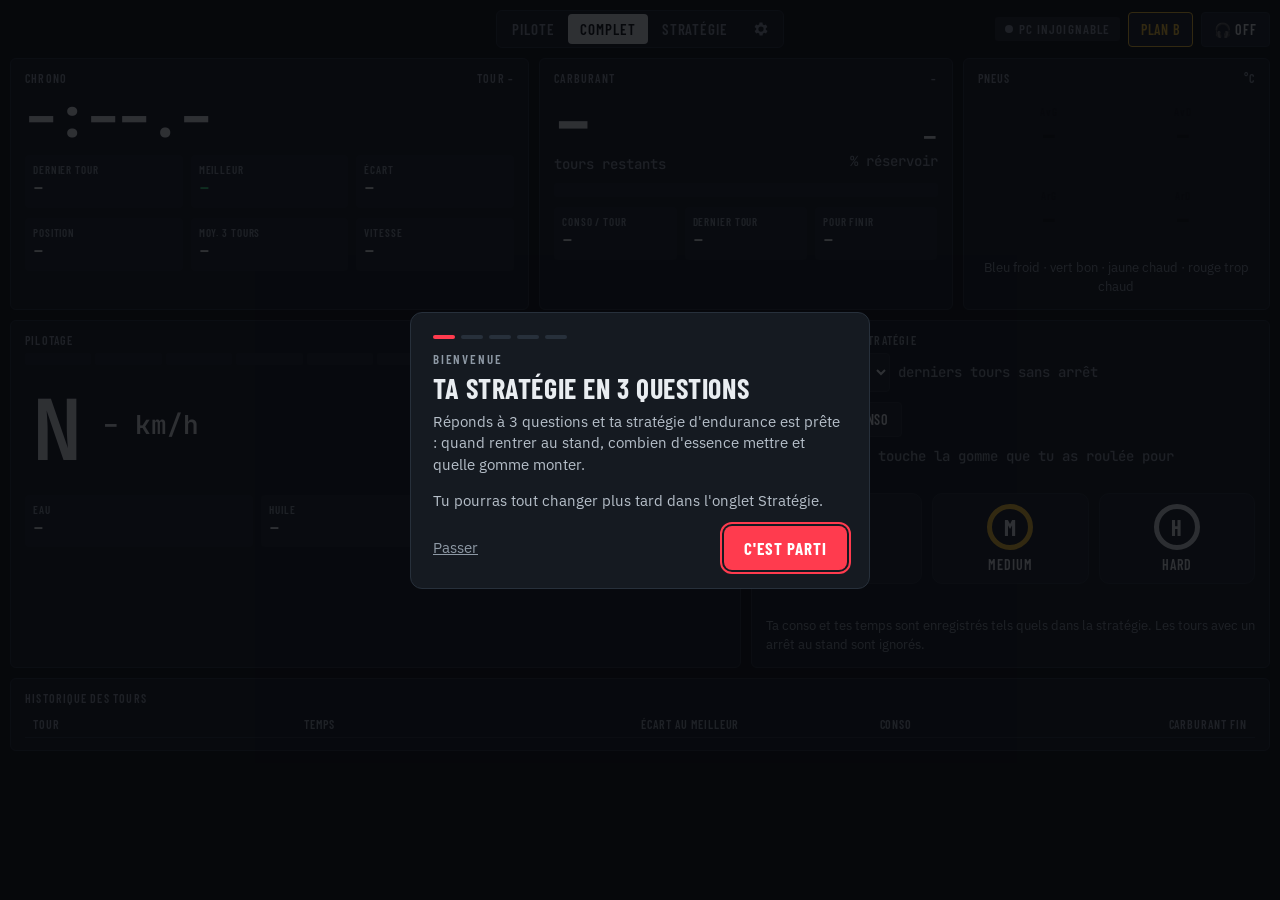
==== commit ed1bce09: "Retrait du mode Simple / Expert : affichage complet par défaut, l'assistant reste et explique la Dis" ====
--- a/race-engineer/web/index.html
+++ b/race-engineer/web/index.html
@@ -169,10 +169,9 @@
 </style>
 <link rel="stylesheet" href="theme-gt3.css">
 <script src="sync.js"></script>
-<script src="mode.js"></script>
+<script src="tuto.js"></script>
 <script src="race.js"></script>
 <script src="learn.js"></script>
-<script src="rec.js"></script>
 <script src="replan.js"></script>
 <script src="planb.js"></script>
 <script>try{var o=JSON.parse(localStorage.getItem("gt7-opts")||"{}");if(o.theme==="gt3")document.documentElement.setAttribute("data-theme",o.theme)}catch(e){}</script>
@@ -182,7 +181,7 @@
 <header>
   <nav class="tabs3" aria-label="Écrans">
     <a href="pilote.html">Pilote</a>
-    <a href="./" class="x-exp" aria-current="page">Complet</a>
+    <a href="./" aria-current="page">Complet</a>
     <a href="strategie.html">Stratégie</a>
     <a href="reglages.html" class="cog" aria-label="Réglages" title="Réglages"><svg viewBox="0 0 24 24" width="18" height="18" aria-hidden="true" style="display:block"><path fill="currentColor" d="M18.4 13a7.6 7.6 0 0 0 0-2l2.1-1.6-2-3.5-2.5 1a7.5 7.5 0 0 0-1.7-1L14 3.3h-4l-.4 2.6a7.5 7.5 0 0 0-1.7 1l-2.5-1-2 3.5L5.6 11a7.6 7.6 0 0 0 0 2l-2.1 1.6 2 3.5 2.5-1a7.5 7.5 0 0 0 1.7 1l.4 2.6h4l.4-2.6a7.5 7.5 0 0 0 1.7-1l2.5 1 2-3.5zM12 15.5a3.5 3.5 0 1 1 0-7 3.5 3.5 0 0 1 0 7z"/></svg></a>
   </nav>
@@ -405,7 +404,6 @@
 function render(s){
   try{const L0=s.live||{};if(fin(L0.speed)&&window.__S)PlanB.pit(L0,opts())}catch(e){} // voie des stands : d'abord, sans attendre le reste
   try{Learn.update(s)}catch(e){}
-  try{Rec.feed(s)}catch(e){}
   const st=$("status"),mode=s.mode,L=s.live||{},laps=s.laps||[];
   st.className="pill "+(mode==="live"?"live":mode==="demo"||mode==="replay"?"demo":"wait");
   st.textContent=mode==="live"?"En direct":mode==="demo"?"Démo":mode==="replay"?"Relecture"+(new URLSearchParams(location.search).get("speed")>1?" ×"+new URLSearchParams(location.search).get("speed"):""):"En attente";
@@ -491,11 +489,6 @@
 
 /* ---- flux en direct depuis le PC ---- */
 function connect(){
-  // relecture d'une course enregistrée sur cet appareil (Stratégie › Carnet › Rejouer) : pas de connexion à la PS5
-  const q=new URLSearchParams(location.search),rid=+q.get("replay");
-  if(rid&&window.Rec){const sp=+q.get("speed")||1;
-    Rec.replay(rid,sp,s=>{try{render(s)}catch(e){}},()=>{$("status").textContent="Relecture terminée"}).catch(()=>{$("status").textContent="Relecture impossible"});
-    return}
   const es=new EventSource("events");
   es.onmessage=e=>{try{render(JSON.parse(e.data))}catch(err){}};
   es.onerror=()=>{$("status").className="pill wait";$("status").textContent="PC injoignable";es.close();setTimeout(connect,2000)};
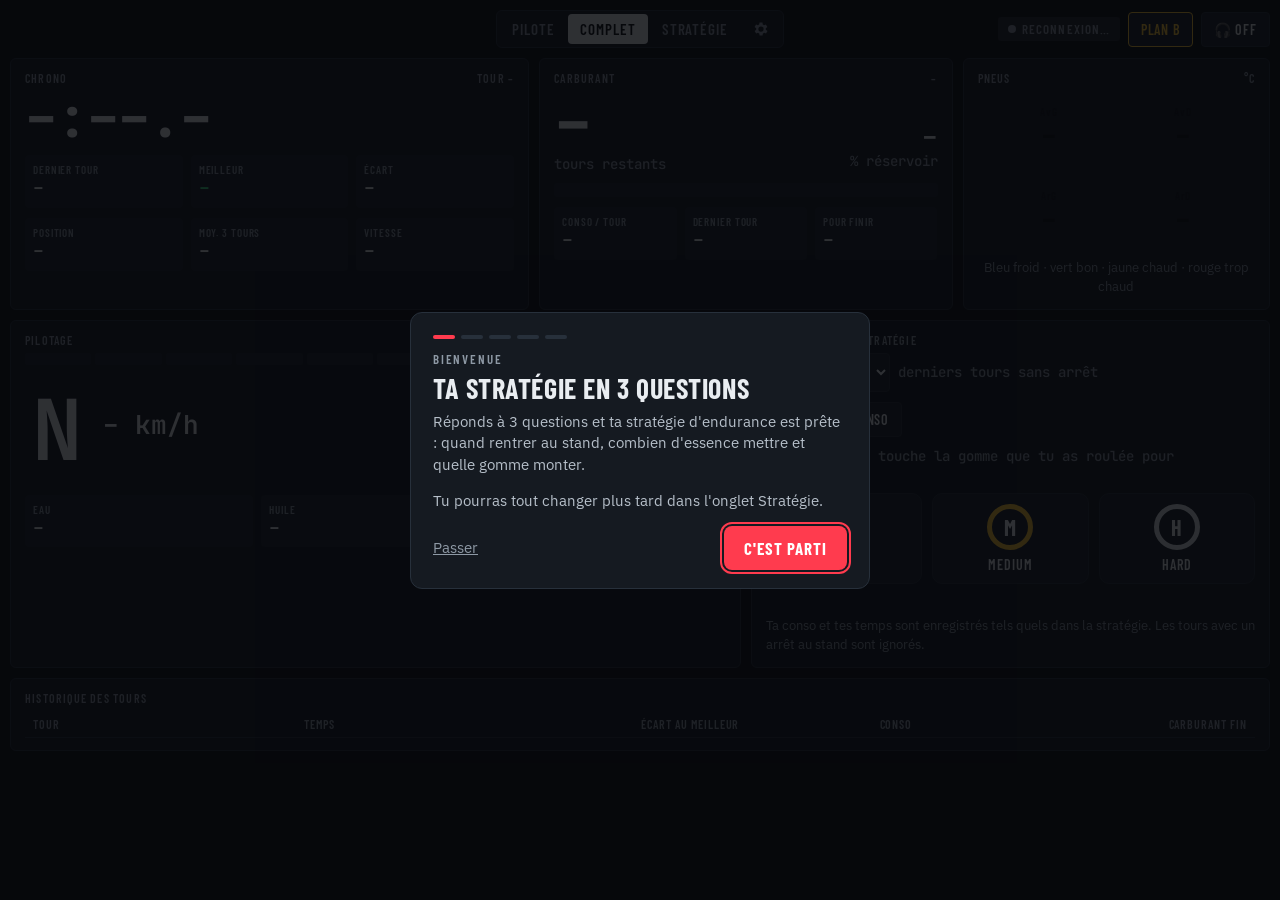
==== commit 7e64d292: "V3 : audit d'affichage (Disposition, tablette portrait, Plan B, petits téléphones), rendu optimisé e" ====
--- a/race-engineer/web/index.html
+++ b/race-engineer/web/index.html
@@ -3,12 +3,12 @@
 <head>
 <meta charset="utf-8">
 <meta name="viewport" content="width=device-width,initial-scale=1,viewport-fit=cover">
-<title>GT7 Race Engineer</title>
+<title>SimRaceDash</title>
 <meta name="theme-color" content="#0c0f13">
 <meta name="apple-mobile-web-app-capable" content="yes">
 <meta name="mobile-web-app-capable" content="yes">
 <meta name="apple-mobile-web-app-status-bar-style" content="black-translucent">
-<meta name="apple-mobile-web-app-title" content="GT7 Engineer">
+<meta name="apple-mobile-web-app-title" content="SimRaceDash">
 <link rel="apple-touch-icon" href="icons/apple-touch-icon.png">
 <link rel="icon" type="image/png" href="icons/icon-192.png">
 <link rel="manifest" href="manifest.webmanifest">
@@ -401,6 +401,8 @@
 /* ---- affichage ---- */
 const tyreColor=tyreColorOpt;
 let lastLapsLen=-1;
+// n'écrit un texte que s'il change : moins de travail pour le navigateur à chaque image de télémétrie
+function T(id,v){const e=$(id);if(e){v=String(v);if(e.textContent!==v)e.textContent=v}}
 function render(s){
   try{const L0=s.live||{};if(fin(L0.speed)&&window.__S)PlanB.pit(L0,opts())}catch(e){} // voie des stands : d'abord, sans attendre le reste
   try{Learn.update(s)}catch(e){}
@@ -411,30 +413,30 @@
   O_radioSync();
   if(!L||!fin(L.fuel))return;
   // chrono
-  $("lapNo").textContent=L.total_laps>0?`Tour ${L.lap} / ${L.total_laps}`:`Tour ${L.lap}`;
-  $("curLap").textContent=lapShort(L.cur_ms);
-  $("lastLap").textContent=lapFmt(L.last_ms);$("bestLap").textContent=lapFmt(L.best_ms);
-  const dl=L.last_ms>0&&L.best_ms>0?L.last_ms-L.best_ms:NaN;$("delta").textContent=dl===0?"Meilleur tour":sgnS(dl);$("delta").className=dl>0?"neg":"pos";$("delta").style.fontSize=dl===0?"15px":"";
-  $("pos").textContent=L.pos>0?`P${L.pos}${L.cars>0?" / "+L.cars:""}`:"–";
-  $("avg3").textContent=lapFmt(avgLap(laps,3));
-  $("speed").textContent=Math.round(L.speed)+" km/h";
+  T("lapNo",L.total_laps>0?`Tour ${L.lap} / ${L.total_laps}`:`Tour ${L.lap}`);
+  T("curLap",lapShort(L.cur_ms));
+  T("lastLap",lapFmt(L.last_ms));T("bestLap",lapFmt(L.best_ms));
+  const dl=L.last_ms>0&&L.best_ms>0?L.last_ms-L.best_ms:NaN;T("delta",dl===0?"Meilleur tour":sgnS(dl));$("delta").className=dl>0?"neg":"pos";$("delta").style.fontSize=dl===0?"15px":"";
+  T("pos",L.pos>0?`P${L.pos}${L.cars>0?" / "+L.cars:""}`:"–");
+  T("avg3",lapFmt(avgLap(laps,3)));
+  T("speed",Math.round(L.speed)+" km/h");
   // carburant
   const O=opts(),cons=avgFuel(laps,O.consAvg),pct=L.fuel_cap>0?L.fuel/L.fuel_cap*100:NaN,left=cons>0?L.fuel/cons:NaN;
-  FK=L.fuel_cap>0?100/L.fuel_cap:1;FDEC=[1,2,3].includes(+O.fuelDec)?+O.fuelDec:1;$("fuelL").textContent=P1(L.fuel);$("fuelPct").textContent=fin(L.fuel)?f1(L.fuel)+" L":"–";
-  $("fuelLaps").textContent=fin(left)?f1(left):"–";$("fuelLaps").className="fuel-laps"+(fin(left)&&left<=O.fuelCrit?" neg":fin(left)&&left<=O.fuelWarn?" wrn":"");
+  FK=L.fuel_cap>0?100/L.fuel_cap:1;FDEC=[1,2,3].includes(+O.fuelDec)?+O.fuelDec:1;T("fuelL",P1(L.fuel));T("fuelPct",fin(L.fuel)?f1(L.fuel)+" L":"–");
+  T("fuelLaps",fin(left)?f1(left):"–");$("fuelLaps").className="fuel-laps"+(fin(left)&&left<=O.fuelCrit?" neg":fin(left)&&left<=O.fuelWarn?" wrn":"");
   $("gaugeFill").style.width=(fin(pct)?Math.max(0,Math.min(100,pct)):0)+"%";$("gauge").className="gauge"+(fin(left)&&left<=O.fuelCrit?" crit":fin(left)&&left<=O.fuelWarn?" low":"");
-  $("cons").textContent=fin(cons)?PC(cons)+" %":"–";
-  const lastClean=cleanLaps(laps).slice(-1)[0];$("consLast").textContent=lastClean?PC(lastClean.fuel)+" %":"–";
+  T("cons",fin(cons)?PC(cons)+" %":"–");
+  const lastClean=cleanLaps(laps).slice(-1)[0];T("consLast",lastClean?PC(lastClean.fuel)+" %":"–");
   // carburant manquant : jusqu'à l'arrêt prévu par la stratégie, ou jusqu'à l'arrivée
-  const tgt=fuelTarget(L,laps);$("toFinishLbl").textContent=tgt?tgt.label:"Pour finir";
+  const tgt=fuelTarget(L,laps);T("toFinishLbl",tgt?tgt.label:"Pour finir");
   $("fuelTip").hidden=true;
   const dn=Race.finished(L,laps);
-  if(dn){$("toFinishLbl").textContent="Course";$("toFinish").textContent="Terminée";$("toFinish").className="pos"}
-  else if(tgt&&fin(cons)){const lt=tgt.endLap-L.lap+lapRem(L,laps,cons),need=lt*cons-L.fuel;$("toFinish").textContent=need>0?"+"+P1(need)+" %":"OK";$("toFinish").className=need>0?"wrn":"pos";
+  if(dn){T("toFinishLbl","Course");T("toFinish","Terminée");$("toFinish").className="pos"}
+  else if(tgt&&fin(cons)){const lt=tgt.endLap-L.lap+lapRem(L,laps,cons),need=lt*cons-L.fuel;T("toFinish",need>0?"+"+P1(need)+" %":"OK");$("toFinish").className=need>0?"wrn":"pos";
     // conso à viser pour tenir sans arrêt de plus
     const tg=Race.target(L.fuel,lt);
     if(need>0&&fin(tg)){$("fuelTip").hidden=false;$("fuelTip").textContent=tg>=cons*0.88?`Vise ${PC(tg)} %/t (−${PC(cons-tg)}) pour tenir jusqu'au T${tgt.endLap}`:`Il faudrait ${PC(tg)} %/t pour tenir jusqu'au T${tgt.endLap} : économie trop forte, rentre plus tôt`}}
-  else{$("toFinish").textContent="–";$("toFinish").className=""}
+  else{T("toFinish","–");$("toFinish").className=""}
   // Plan B (bouton, voie des stands, arrêt hors plan)
   window.__S={L,laps,cons,rem:lapRem(L,laps,cons)};PlanB.tick(L,laps,cons,O);
   // pneus
@@ -442,25 +444,25 @@
   // pilotage
   const lo=L.rpm_lo||0,hi=L.rpm_hi||0,on=hi>lo?Math.max(0,Math.min(10,Math.round((L.rpm-(lo-1500))/((hi-(lo-1500))/10)))):0;
   [...$("shift").children].forEach((el,i)=>{el.style.background=i<on?(L.rev_limit?"var(--accent)":i<4?"var(--rpm-a,var(--ok))":i<8?"var(--rpm-b,var(--warn))":"var(--rpm-c,var(--accent))"):"var(--panel-2)"});
-  $("rpmTxt").textContent=Math.round(L.rpm).toLocaleString("fr-FR")+" tr/min";
-  $("gear").textContent=L.gear===0?"R":L.gear>=15?"N":L.gear;
-  $("speedBig").textContent=Math.round(L.speed)+" km/h";
-  $("sugGear").textContent=L.gear_sug>0&&L.gear_sug<15&&L.gear_sug!==L.gear?"Rapport conseillé : "+L.gear_sug:"";
+  T("rpmTxt",Math.round(L.rpm).toLocaleString("fr-FR")+" tr/min");
+  T("gear",L.gear===0?"R":L.gear>=15?"N":L.gear);
+  T("speedBig",Math.round(L.speed)+" km/h");
+  T("sugGear",L.gear_sug>0&&L.gear_sug<15&&L.gear_sug!==L.gear?"Rapport conseillé : "+L.gear_sug:"");
   $("thr").style.height=Math.round(L.throttle)+"%";$("brk").style.height=Math.round(L.brake)+"%";
   $("flags").innerHTML=[["TCS",L.tcs],["ASM",L.asm],["RUPTEUR",L.rev_limit],["PAUSE",L.paused]].map(([n,v])=>`<span class="flag${v?" on":""}">${n}</span>`).join("");
-  $("water").textContent=fin(L.water)?Math.round(L.water)+" °C":"–";$("oil").textContent=fin(L.oil)?Math.round(L.oil)+" °C":"–";
+  T("water",fin(L.water)?Math.round(L.water)+" °C":"–");T("oil",fin(L.oil)?Math.round(L.oil)+" °C":"–");
   {const pr=Race.predict(L,laps);
     const dn2=Race.finished(L,laps);
-    if(dn2){$("totLbl").textContent="Arrivée";$("totLaps").textContent="T"+dn2.lap+" ✓";$("totLaps").className="pos"}
-    else if(L.total_laps>0){$("totLbl").textContent="Arrivée";$("totLaps").textContent="T"+L.total_laps;$("totLaps").className=""}
-    else if(pr){$("totLbl").textContent=pr.over<10?`Arrivée · +1 t à ${Math.max(0,Math.round(pr.over))} s`:pr.under<10?`Arrivée · −1 t à ${Math.max(0,Math.round(pr.under))} s`:"Arrivée prévue";
-      $("totLaps").textContent="≈ T"+pr.finalLap;$("totLaps").className=pr.over<10||pr.under<10?"wrn":""}
-    else{$("totLbl").textContent="Arrivée";$("totLaps").textContent="Durée";$("totLaps").className=""}}
+    if(dn2){T("totLbl","Arrivée");T("totLaps","T"+dn2.lap+" ✓");$("totLaps").className="pos"}
+    else if(L.total_laps>0){T("totLbl","Arrivée");T("totLaps","T"+L.total_laps);$("totLaps").className=""}
+    else if(pr){T("totLbl",pr.over<10?`Arrivée · +1 t à ${Math.max(0,Math.round(pr.over))} s`:pr.under<10?`Arrivée · −1 t à ${Math.max(0,Math.round(pr.under))} s`:"Arrivée prévue");
+      T("totLaps","≈ T"+pr.finalLap);$("totLaps").className=pr.over<10||pr.under<10?"wrn":""}
+    else{T("totLbl","Arrivée");T("totLaps","Durée");$("totLaps").className=""}}
   // historique (redessiné seulement quand un tour se termine)
   if(laps.length+":"+FDEC!==lastLapsLen){lastLapsLen=laps.length+":"+FDEC;
     const best=Math.min(...laps.filter(l=>l.ms>0).map(l=>l.ms));
     $("hist").innerHTML=laps.slice().reverse().map(l=>`<tr class="${l.pit?"pit":l.ms===best?"best":""}"><td>${l.n}${l.pit?" · stand":""}</td><td>${lapFmt(l.ms)}</td><td>${l.ms===best?"meilleur":sgnS(l.ms-best)}</td><td>${fin(l.fuel)?PC(l.fuel)+" %":"–"}</td><td>${P1(l.fuel_end)} %</td></tr>`).join("");
-    $("lapCount").textContent=laps.length?laps.length+(laps.length>1?" tours":" tour"):"";
+    T("lapCount",laps.length?laps.length+(laps.length>1?" tours":" tour"):"");
     updateSendInfo(laps);
   }
   engineer(laps,L,left);
@@ -472,10 +474,10 @@
 function readStrat(){try{return JSON.parse(localStorage.getItem(KEY)||"null")||{S:{},tab:"par"}}catch(e){return{S:{},tab:"par"}}}
 function writeStrat(o){try{localStorage.setItem(KEY,JSON.stringify(o));return true}catch(e){return false}}
 function updateSendInfo(laps){const n=+$("nLaps").value,c=avgFuel(laps,n),cl=cleanLaps(laps).slice(-n).length,t=avgLap(laps,n);
-  $("sendFuelInfo").textContent=fin(c)?`${f2(c)} L/tour sur ${cl} tour${cl>1?"s":""}`:"pas encore de tour complet";
+  T("sendFuelInfo",fin(c)?`${f2(c)} L/tour sur ${cl} tour${cl>1?"s":""}`:"pas encore de tour complet");
   $("sendLapInfo").textContent=fin(t)?lapFmt(t):"–"}
 $("nLaps").addEventListener("change",()=>updateSendInfo(window.__laps||[]));
-function flash(t){$("sendMsg").textContent=t;clearTimeout(flash._t);flash._t=setTimeout(()=>$("sendMsg").textContent="",4000)}
+function flash(t){T("sendMsg",t);clearTimeout(flash._t);flash._t=setTimeout(()=>$("sendMsg").textContent="",4000)}
 $("sendFuel").addEventListener("click",()=>{const laps=window.__laps||[],n=+$("nLaps").value,c=cleanLaps(laps).slice(-n);
   if(!c.length)return flash("Il faut au moins un tour complet sans arrêt.");
   const used=c.reduce((s,l)=>s+l.fuel,0),o=readStrat();o.S=o.S||{};
@@ -488,12 +490,20 @@
   if(ok){document.querySelectorAll(".tyreBtn").forEach(x=>x.classList.toggle("done",x===b));clearTimeout(b._t);b._t=setTimeout(()=>b.classList.remove("done"),2500)}}));
 
 /* ---- flux en direct depuis le PC ---- */
+// au plus un dessin par image d'écran (les messages en retard sont fusionnés) ;
+// écran caché : on traite tout de suite (voix, Plan B et carnet continuent sans affichage)
+let es=null,pend=null,raf=0,retry=0;
+function flush(){raf=0;const d=pend;pend=null;if(d)try{render(JSON.parse(d))}catch(err){}}
 function connect(){
-  const es=new EventSource("events");
-  es.onmessage=e=>{try{render(JSON.parse(e.data))}catch(err){}};
-  es.onerror=()=>{$("status").className="pill wait";$("status").textContent="PC injoignable";es.close();setTimeout(connect,2000)};
+  clearTimeout(retry);if(es)es.close();
+  es=new EventSource("events");
+  es.onmessage=e=>{pend=e.data;if(document.hidden)flush();else if(!raf)raf=requestAnimationFrame(flush)};
+  es.onerror=()=>{$("status").className="pill wait";$("status").textContent="Reconnexion…";es.close();es=null;retry=setTimeout(connect,1500)};
 }
 connect();
+// retour sur l'écran (téléphone rallumé, appli rouverte) : on se reconnecte sans attendre
+document.addEventListener("visibilitychange",()=>{if(!document.hidden&&(!es||es.readyState===2))connect()});
+window.addEventListener("online",()=>{if(!es||es.readyState===2)connect()});
 </script>
 </body>
 </html>
